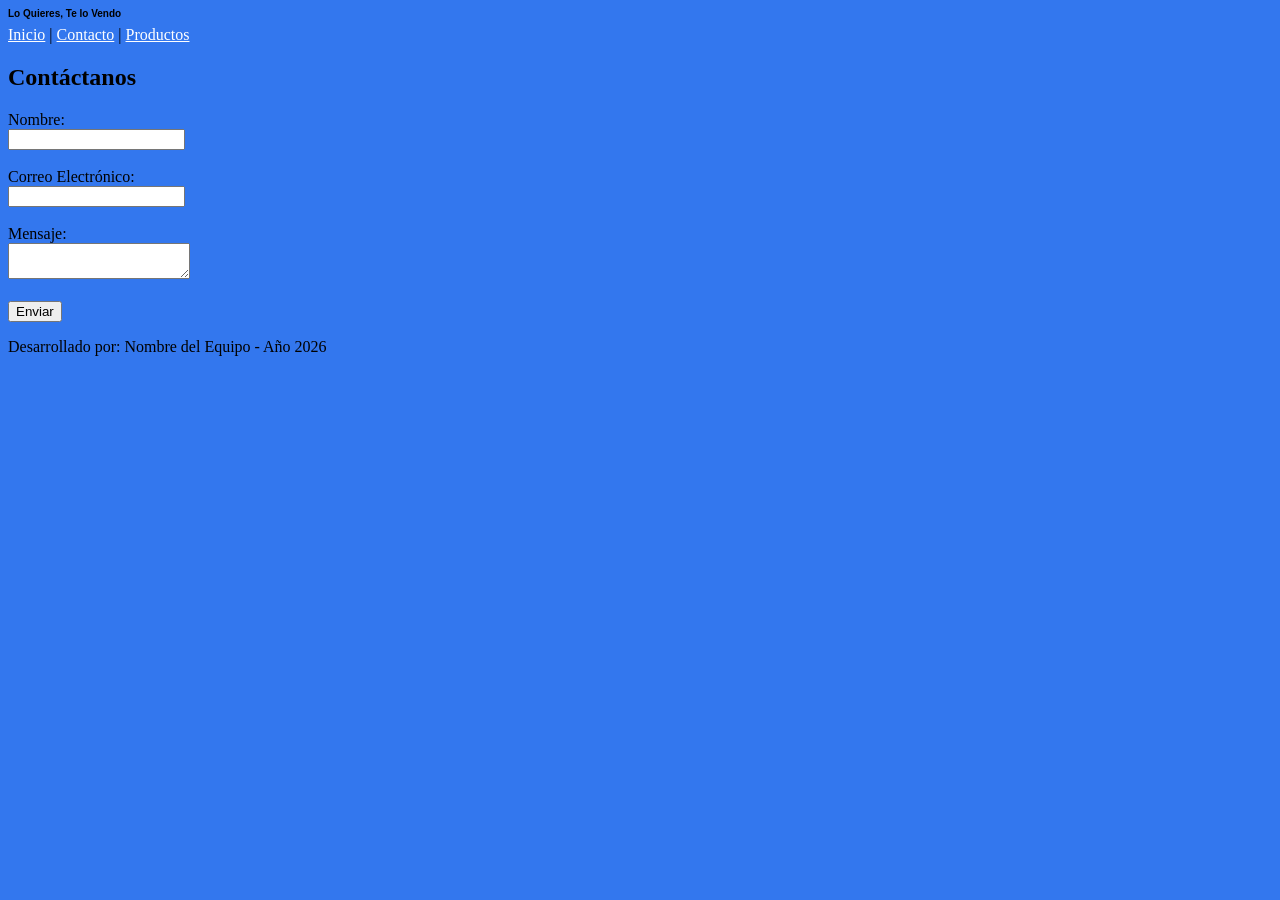
==== contacto.html @ b00d1a93 "V1.0 Interfaz" ====
<!DOCTYPE html>
<html lang="es">
<head>
    <meta charset="UTF-8">
    <meta name="viewport" content="width=device-width, initial-scale=1.0">
    <link rel="stylesheet" href="assets/style.css">
    <title>Contacto - Lo Quieres, Te lo Vendo</title>
</head>
<body>

    <h1 style="font-family: Arial; font-size: 10px;">Lo Quieres, Te lo Vendo</h1>

    <nav class="main-menu">
        <a href="index.html">Inicio</a> | 
        <a href="contacto.html">Contacto</a> | 
        <a href="#productos">Productos</a>
    </nav>

    <section class="contacto-seccion">
        <h2>Contáctanos</h2>
        <form action="#" method="post">
            <label for="nombre">Nombre:</label><br>
            <input type="text" id="nombre" name="nombre"><br><br>

            <label for="email">Correo Electrónico:</label><br>
            <input type="email" id="email" name="email"><br><br>

            <label for="mensaje">Mensaje:</label><br>
            <textarea id="mensaje" name="mensaje"></textarea><br><br>

            <button type="submit">Enviar</button>
        </form>
    </section>

    <footer>
        <p>Desarrollado por: Nombre del Equipo - Año 2026</p>
    </footer>

</body>
</html>
---- assets/style.css ----
body {
    background-color: #37e;
}

h1 {
    font-family: Arial;
    font-size: 10px;
}

a {
    color: #fff;
}
.section-p {
    font-size: 14px;
    color: #333;
    line-height: 1.6;
}
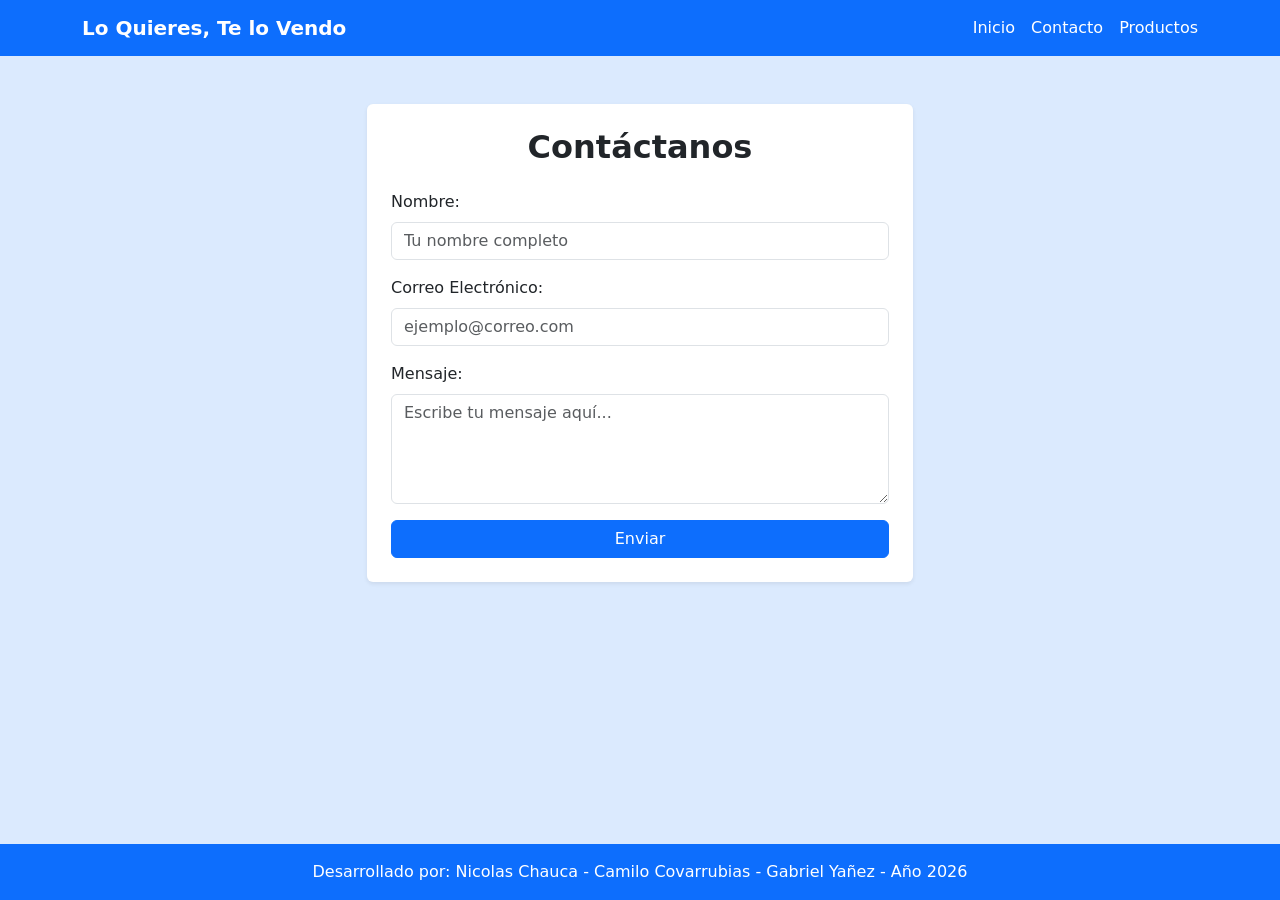
==== commit 77650927: "V2.0 con Bootstrap" ====
--- a/contacto.html
+++ b/contacto.html
@@ -3,38 +3,59 @@
 <head>
     <meta charset="UTF-8">
     <meta name="viewport" content="width=device-width, initial-scale=1.0">
+    <title>Contacto - Lo Quieres, Te lo Vendo</title>
+    <link href="https://cdn.jsdelivr.net/npm/bootstrap@5.3.3/dist/css/bootstrap.min.css" rel="stylesheet">
     <link rel="stylesheet" href="assets/style.css">
-    <title>Contacto - Lo Quieres, Te lo Vendo</title>
 </head>
-<body>
+<body class="d-flex flex-column min-vh-100">
 
-    <h1 style="font-family: Arial; font-size: 10px;">Lo Quieres, Te lo Vendo</h1>
+    <header>
+        <nav class="navbar navbar-dark bg-primary py-2">
+            <div class="container d-flex justify-content-between align-items-center">
+                <a class="navbar-brand fw-bold mb-0" href="index.html">Lo Quieres, Te lo Vendo</a>
+                <div class="navbar-nav flex-row gap-3">
+                    <a class="nav-link text-white" href="index.html">Inicio</a>
+                    <a class="nav-link text-white" href="contacto.html">Contacto</a>
+                    <a class="nav-link text-white" href="#productos">Productos</a>
+                </div>
+            </div>
+        </nav>
+    </header>
 
-    <nav class="main-menu">
-        <a href="index.html">Inicio</a> | 
-        <a href="contacto.html">Contacto</a> | 
-        <a href="#productos">Productos</a>
-    </nav>
+    <main class="container my-5 flex-grow-1">
+        <div class="row justify-content-center">
+            <div class="col-12 col-md-6">
+                <div class="bg-white p-4 rounded shadow-sm">
+                    <h2 class="text-center mb-4 fw-bold">Contáctanos</h2>
+                    
+                    <form action="#" method="post">
+                        <div class="mb-3">
+                            <label for="nombre" class="form-label font-weight-bold">Nombre:</label>
+                            <input type="text" id="nombre" name="nombre" class="form-control" placeholder="Tu nombre completo">
+                        </div>
 
-    <section class="contacto-seccion">
-        <h2>Contáctanos</h2>
-        <form action="#" method="post">
-            <label for="nombre">Nombre:</label><br>
-            <input type="text" id="nombre" name="nombre"><br><br>
+                        <div class="mb-3">
+                            <label for="email" class="form-label">Correo Electrónico:</label>
+                            <input type="email" id="email" name="email" class="form-control" placeholder="ejemplo@correo.com">
+                        </div>
 
-            <label for="email">Correo Electrónico:</label><br>
-            <input type="email" id="email" name="email"><br><br>
+                        <div class="mb-3">
+                            <label for="mensaje" class="form-label">Mensaje:</label>
+                            <textarea id="mensaje" name="mensaje" class="form-control" rows="4" placeholder="Escribe tu mensaje aquí..."></textarea>
+                        </div>
 
-            <label for="mensaje">Mensaje:</label><br>
-            <textarea id="mensaje" name="mensaje"></textarea><br><br>
+                        <button type="submit" class="btn btn-primary w-100">Enviar</button>
+                    </form>
+                </div>
+            </div>
+        </div>
+    </main>
 
-            <button type="submit">Enviar</button>
-        </form>
-    </section>
 
-    <footer>
-        <p>Desarrollado por: Nombre del Equipo - Año 2026</p>
+    <footer class="bg-primary text-white text-center py-3 mt-auto">
+        <div class="container">
+            <p class="mb-0">Desarrollado por: Nicolas Chauca - Camilo Covarrubias - Gabriel Yañez - Año 2026</p>
+        </div>
     </footer>
-
 </body>
 </html>
--- a/assets/style.css
+++ b/assets/style.css
@@ -1,17 +1,3 @@
 body {
-    background-color: #37e;
+    background-color: #dbeafe;
 }
-
-h1 {
-    font-family: Arial;
-    font-size: 10px;
-}
-
-a {
-    color: #fff;
-}
-.section-p {
-    font-size: 14px;
-    color: #333;
-    line-height: 1.6;
-}
